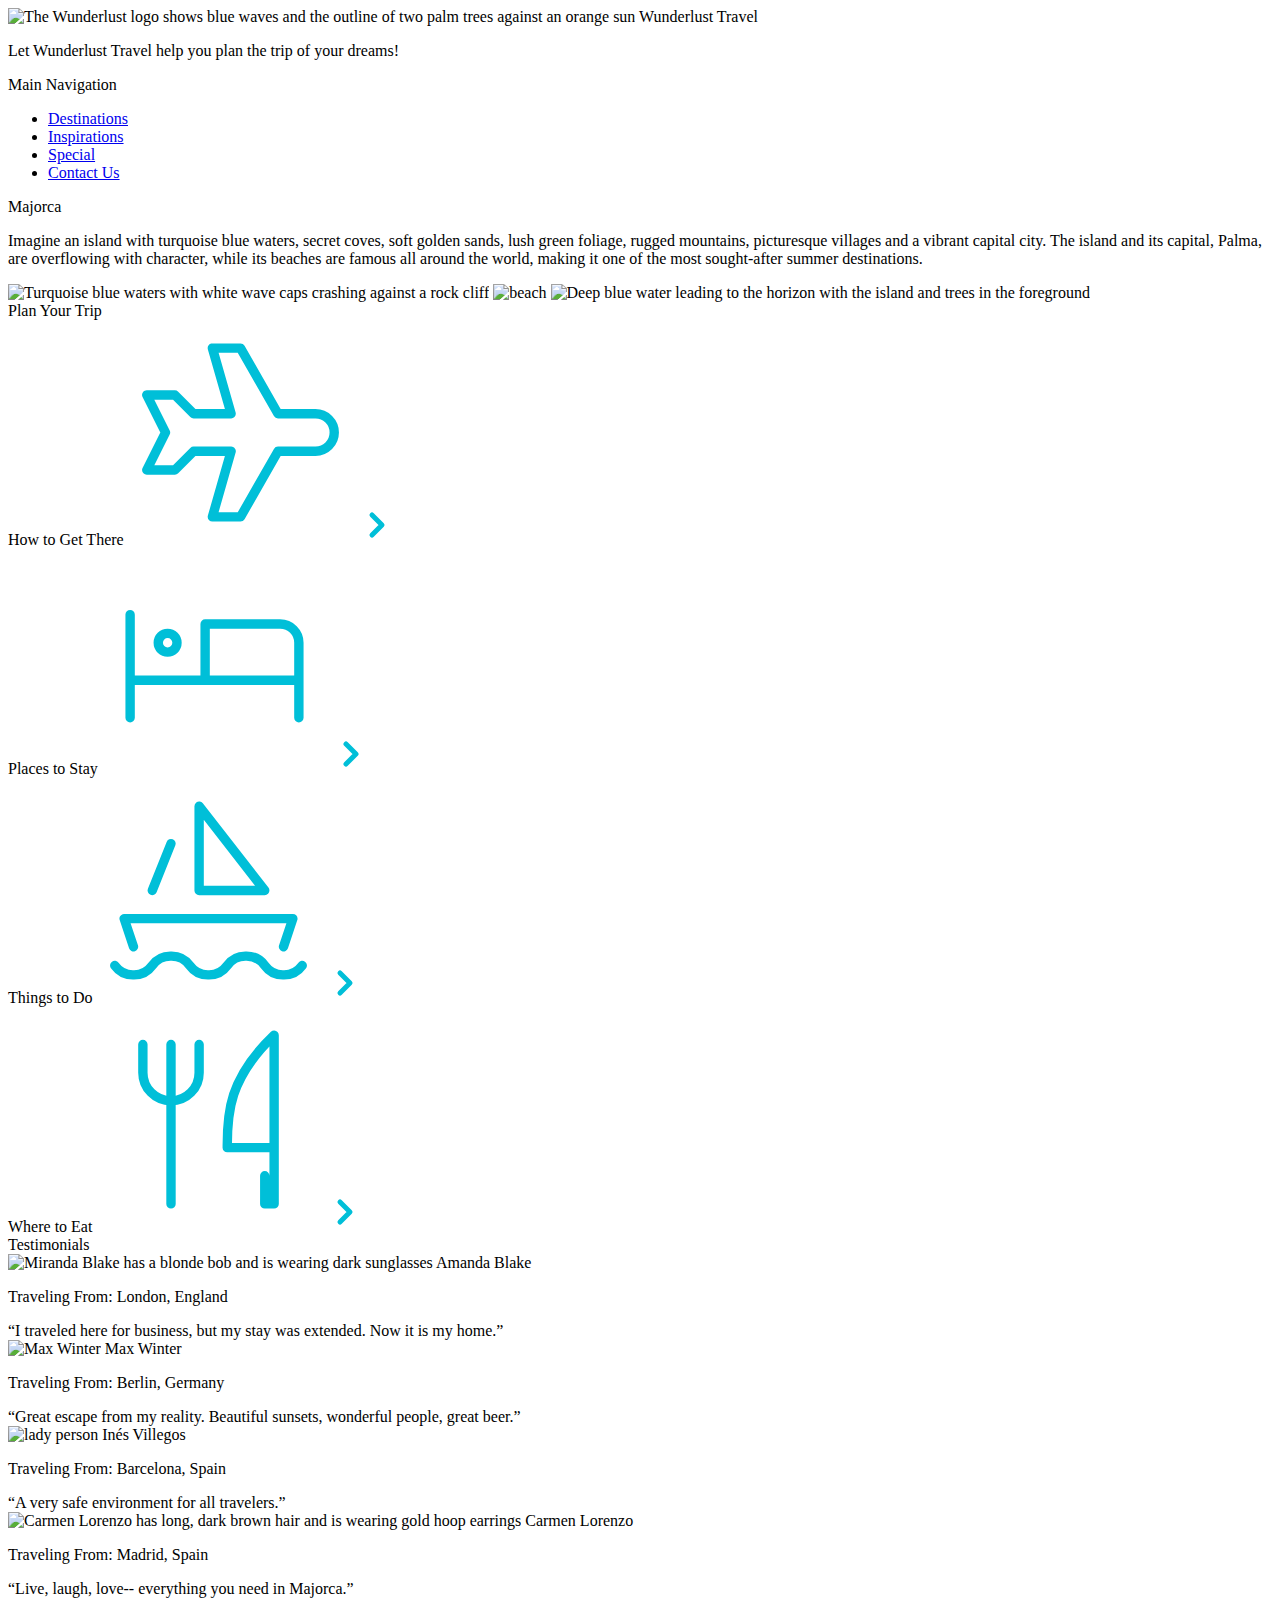
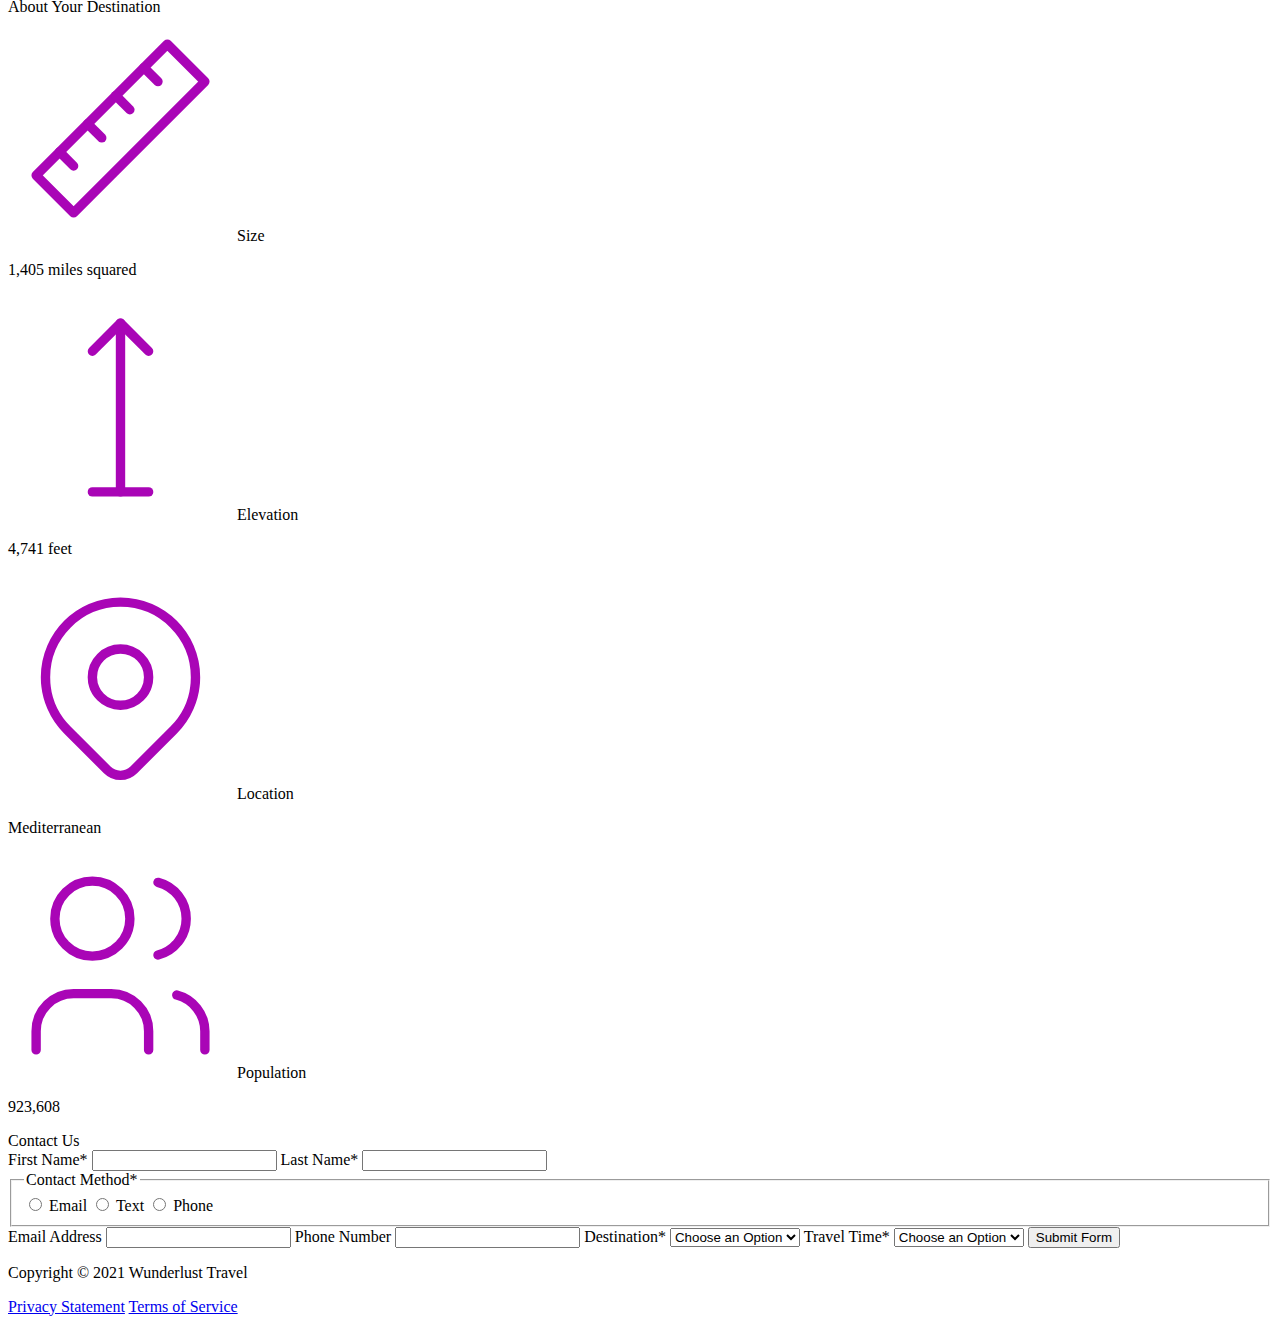
==== majorca.html @ 6e68e991 "Added majorca.html" ====
<!DOCTYPE html>
<html lang="en">
    <head>
<!--         Add all required tags in the head here - meta tags for SEO, responsiveness, and with info about the page, etc., in addition to tags to create a card on Twitter with a large image and open graph tags to allow for sharing on other social media sites -->
    </head>
    <body>
<!--         Reveiew the document and add the proper tags to all of the headings  throughout. Use the outline feature in the validator to ensure that these have been added correctly. See the image of the correct outline as a reference if you have questions 

Also review the alt text on all of the images to ensure that it is descriptive and appropriate-->
        <header>
            <img src="images/logo.png" alt="The Wunderlust logo shows blue waves and the outline of two palm trees against an orange sun">
            Wunderlust Travel
            <p>Let Wunderlust Travel help you plan the trip of your dreams!</p>
            <nav>
                Main Navigation
                <ul>
                    <li><a href="#">Destinations</a></li>
                    <li><a href="#">Inspirations</a></li>
                    <li><a href="#">Special</a></li>
                    <li><a href="#">Contact Us</a></li>
                </ul>
            </nav>
        </header>
        <main>
            <article>  
                Majorca
                <p>Imagine an island with turquoise blue waters, secret coves, soft golden sands, lush green foliage, rugged mountains, picturesque villages and a vibrant capital city. The island and its capital, Palma, are overflowing with character, while its beaches are famous all around the world, making it one of the most sought-after summer destinations.</p>
                <img src="images/majorca-waves.png" alt="Turquoise blue waters with white wave caps crashing against a rock cliff">
                <img src="images/majorca-beach.png" alt="beach">
                <img src="images/majorca-cove.png" alt="Deep blue water leading to the horizon with the island and trees in the foreground">
                <section>
                    Plan Your Trip
                    <section>
                        How to Get There
                        <svg xmlns="http://www.w3.org/2000/svg" class="icon icon-tabler icon-tabler-plane" width="225" height="225" viewBox="0 0 24 24" stroke-width="1" stroke="#00bfd8" fill="none" stroke-linecap="round" stroke-linejoin="round"> <path stroke="none" d="M0 0h24v24H0z" fill="none"/> <path d="M16 10h4a2 2 0 0 1 0 4h-4l-4 7h-3l2 -7h-4l-2 2h-3l2 -4l-2 -4h3l2 2h4l-2 -7h3z" /></svg>
                        <a href="#" title="Search for flights">
                            <svg xmlns="http://www.w3.org/2000/svg" class="icon icon-tabler icon-tabler-chevron-right" width="40" height="40" viewBox="0 0 24 24" stroke-width="3" stroke="#00bfd8" fill="none" stroke-linecap="round" stroke-linejoin="round"><path stroke="none" d="M0 0h24v24H0z" fill="none"/><polyline points="9 6 15 12 9 18" /></svg>
                        </a>
                    </section>      
                    <section>
                        Places to Stay
                        <svg xmlns="http://www.w3.org/2000/svg" class="icon icon-tabler icon-tabler-bed" width="225" height="225" viewBox="0 0 24 24" stroke-width="1" stroke="#00bfd8" fill="none" stroke-linecap="round" stroke-linejoin="round"><path stroke="none" d="M0 0h24v24H0z" fill="none"/><path d="M3 7v11m0 -4h18m0 4v-8a2 2 0 0 0 -2 -2h-8v6" /><circle cx="7" cy="10" r="1" /></svg>
                        <a href="#" title="Search for hotels">
                            <svg xmlns="http://www.w3.org/2000/svg" class="icon icon-tabler icon-tabler-chevron-right" width="40" height="40" viewBox="0 0 24 24" stroke-width="3" stroke="#00bfd8" fill="none" stroke-linecap="round" stroke-linejoin="round"><path stroke="none" d="M0 0h24v24H0z" fill="none"/><polyline points="9 6 15 12 9 18" /></svg> 
                        </a>
                    </section>
                    <section>
                        Things to Do
                        <svg xmlns="http://www.w3.org/2000/svg" class="icon icon-tabler icon-tabler-sailboat" width="225" height="225" viewBox="0 0 24 24" stroke-width="1" stroke="#00bfd8" fill="none" stroke-linecap="round" stroke-linejoin="round"><path stroke="none" d="M0 0h24v24H0z" fill="none"/><path d="M2 20a2.4 2.4 0 0 0 2 1a2.4 2.4 0 0 0 2 -1a2.4 2.4 0 0 1 2 -1a2.4 2.4 0 0 1 2 1a2.4 2.4 0 0 0 2 1a2.4 2.4 0 0 0 2 -1a2.4 2.4 0 0 1 2 -1a2.4 2.4 0 0 1 2 1a2.4 2.4 0 0 0 2 1a2.4 2.4 0 0 0 2 -1" /><path d="M4 18l-1 -3h18l-1 3" /><path d="M11 12h7l-7 -9v9" /><line x1="8" y1="7" x2="6" y2="12" /></svg>
                        <a href="#" title="Search for Activities">
                            <svg xmlns="http://www.w3.org/2000/svg" class="icon icon-tabler icon-tabler-chevron-right" width="40" height="40" viewBox="0 0 24 24" stroke-width="3" stroke="#00bfd8" fill="none" stroke-linecap="round" stroke-linejoin="round"><path stroke="none" d="M0 0h24v24H0z" fill="none"/><polyline points="9 6 15 12 9 18" /></svg> 
                        </a>                     
                    </section>    
                    <section>
                        Where to Eat
                        <svg xmlns="http://www.w3.org/2000/svg" class="icon icon-tabler icon-tabler-tools-kitchen-2" width="225" height="225" viewBox="0 0 24 24" stroke-width="1" stroke="#00bfd8" fill="none" stroke-linecap="round" stroke-linejoin="round"><path stroke="none" d="M0 0h24v24H0z" fill="none"/><path d="M19 3v12h-5c-.023 -3.681 .184 -7.406 5 -12zm0 12v6h-1v-3m-10 -14v17m-3 -17v3a3 3 0 1 0 6 0v-3" /></svg>
                        <a href="#" title="Search for Restaurants">
                            <svg xmlns="http://www.w3.org/2000/svg" class="icon icon-tabler icon-tabler-chevron-right" width="40" height="40" viewBox="0 0 24 24" stroke-width="3" stroke="#00bfd8" fill="none" stroke-linecap="round" stroke-linejoin="round"><path stroke="none" d="M0 0h24v24H0z" fill="none"/><polyline points="9 6 15 12 9 18" /></svg>                          
                        </a>
                    </section>   
                </section>
                <section>
                    Testimonials
                    <section>
                        <img src="images/mirando-blake.png" alt="Miranda Blake has a blonde bob and is wearing dark sunglasses">
                        Amanda Blake
                        <p>Traveling From: London, England</p>
                        <q>I traveled here for business, but my stay was extended. Now it is my home.</q>
                    </section>
                    <section>
                        <img src="images/max-winter.png" alt="Max Winter">
                        Max Winter
                        <p>Traveling From: Berlin, Germany</p>
                        <q>Great escape from my reality. Beautiful sunsets, wonderful people, great beer.</q>
                    </section>
                    <section>
                        <img src="images/ines-villegoes.png" alt="lady person">
                        Inés Villegos
                        <p>Traveling From: Barcelona, Spain</p>
                        <q>A very safe environment for all travelers.</q>
                    </section>
                    <section>
                        <img src="images/carmen-lorenzo.png" alt="Carmen Lorenzo has long, dark brown hair and is wearing gold hoop earrings">
                        Carmen Lorenzo
                        <p>Traveling From: Madrid, Spain</p>
                        <q>Live, laugh, love-- everything you need in Majorca.</q>
                    </section>
                </section>
                <section>
                    About Your Destination
                    <section>
                        <svg xmlns="http://www.w3.org/2000/svg" class="icon icon-tabler icon-tabler-ruler-2" width="225" height="225" viewBox="0 0 24 24" stroke-width="1" stroke="#a905b6" fill="none" stroke-linecap="round" stroke-linejoin="round"><path stroke="none" d="M0 0h24v24H0z" fill="none"/><path d="M17 3l4 4l-14 14l-4 -4z" /><path d="M16 7l-1.5 -1.5" /><path d="M13 10l-1.5 -1.5" /><path d="M10 13l-1.5 -1.5" /><path d="M7 16l-1.5 -1.5" /></svg>
                        Size
                        <p>1,405 miles squared</p>
                    </section>
                    <section>
                        <svg xmlns="http://www.w3.org/2000/svg" class="icon icon-tabler icon-tabler-arrow-top-bar" width="225" height="225" viewBox="0 0 24 24" stroke-width="1" stroke="#a905b6" fill="none" stroke-linecap="round" stroke-linejoin="round"><path stroke="none" d="M0 0h24v24H0z" fill="none"/><line x1="12" y1="21" x2="12" y2="3" /><path d="M15 6l-3 -3l-3 3" /><line x1="9" y1="21" x2="15" y2="21" /></svg>
                        Elevation
                        <p>4,741 feet</p>
                    </section>
                    <section>
                        <svg xmlns="http://www.w3.org/2000/svg" class="icon icon-tabler icon-tabler-map-pin" width="225" height="225" viewBox="0 0 24 24" stroke-width="1" stroke="#a905b6" fill="none" stroke-linecap="round" stroke-linejoin="round"><path stroke="none" d="M0 0h24v24H0z" fill="none"/><circle cx="12" cy="11" r="3" /><path d="M17.657 16.657l-4.243 4.243a2 2 0 0 1 -2.827 0l-4.244 -4.243a8 8 0 1 1 11.314 0z" /></svg>
                        Location
                        <p>Mediterranean</p>
                    </section>
                    <section>
                        <svg xmlns="http://www.w3.org/2000/svg" class="icon icon-tabler icon-tabler-users" width="225" height="225" viewBox="0 0 24 24" stroke-width="1" stroke="#a905b6" fill="none" stroke-linecap="round" stroke-linejoin="round"><path stroke="none" d="M0 0h24v24H0z" fill="none"/><circle cx="9" cy="7" r="4" /><path d="M3 21v-2a4 4 0 0 1 4 -4h4a4 4 0 0 1 4 4v2" /><path d="M16 3.13a4 4 0 0 1 0 7.75" /><path d="M21 21v-2a4 4 0 0 0 -3 -3.85" /></svg>
                        Population
                        <p>923,608</p>
                    </section>
                </section>
                <section>
                    Contact Us
                    <form method="post" action="https://wp.zybooks.com/form-viewer.php">
                        <label for="fName">First Name<span>*</span></label>
                        <input type="text" name="fName" id="fName" autocomplete="given-name" required>
                        <label for="lName">Last Name<span>*</span></label>
                        <input type="text" name="lName" id="lName" autocomplete="family-name" required>
                        <fieldset>
                            <legend>Contact Method<span>*</span></legend>
                            <input type="radio" name="contactPref" id="prefEmail" required>
                            <label for="prefEmail">Email</label>
                            <input type="radio" name="contactPref" id="prefText">
                            <label for="prefText">Text</label>
                            <input type="radio" name="contactPref" id="prefPhone">
                            <label for="prefPhone">Phone</label>
                        </fieldset>
                        <label for="email">Email Address</label>
                        <input type="email" name="email" id="email" autocomplete="email">
                        <label for="phone">Phone Number</label>
                        <input type="tel" name="phone" id="phone" autocomplete="tel">
                        <label for="destination">Destination<span>*</span></label>
                        <select name="destination" id="destination" required>
                            <option value="">Choose an Option</option>
                            <option value="barcelona">Barcelona</option>
                            <option value="granada">Granada</option>
                            <option value="ibiza">Ibiza</option>
                            <option value="madrid">Madrid</option>
                            <option value="majora">Majora</option>
                            <option value="seville">Seville</option>
                            <option value="tenerife">Tenerife</option>
                            <option value="valencia">Valencia</option>
                        </select>
                        <label for="travelTime">Travel Time<span>*</span></label>
                        <select name="travelTime" id="travelTime" required>
                            <option value="">Choose an Option</option>
                            <option value="fall">Fall</option>
                            <option value="winter">Winter</option>
                            <option value="spring">Spring</option>
                            <option value="summer">Summer</option>
                            <option value="flexible">Flexible</option>
                        </select>
                        <input type="submit" name="mySubmit" id="mySubmit" value="Submit Form">
                    </form>
                </section>
            </article>
        </main>
        <footer>
            <p>Copyright &copy; 2021 Wunderlust Travel</p>
            <a href="#">Privacy Statement</a>
            <a href="#">Terms of Service</a>
        </footer>
    </body>
</html>
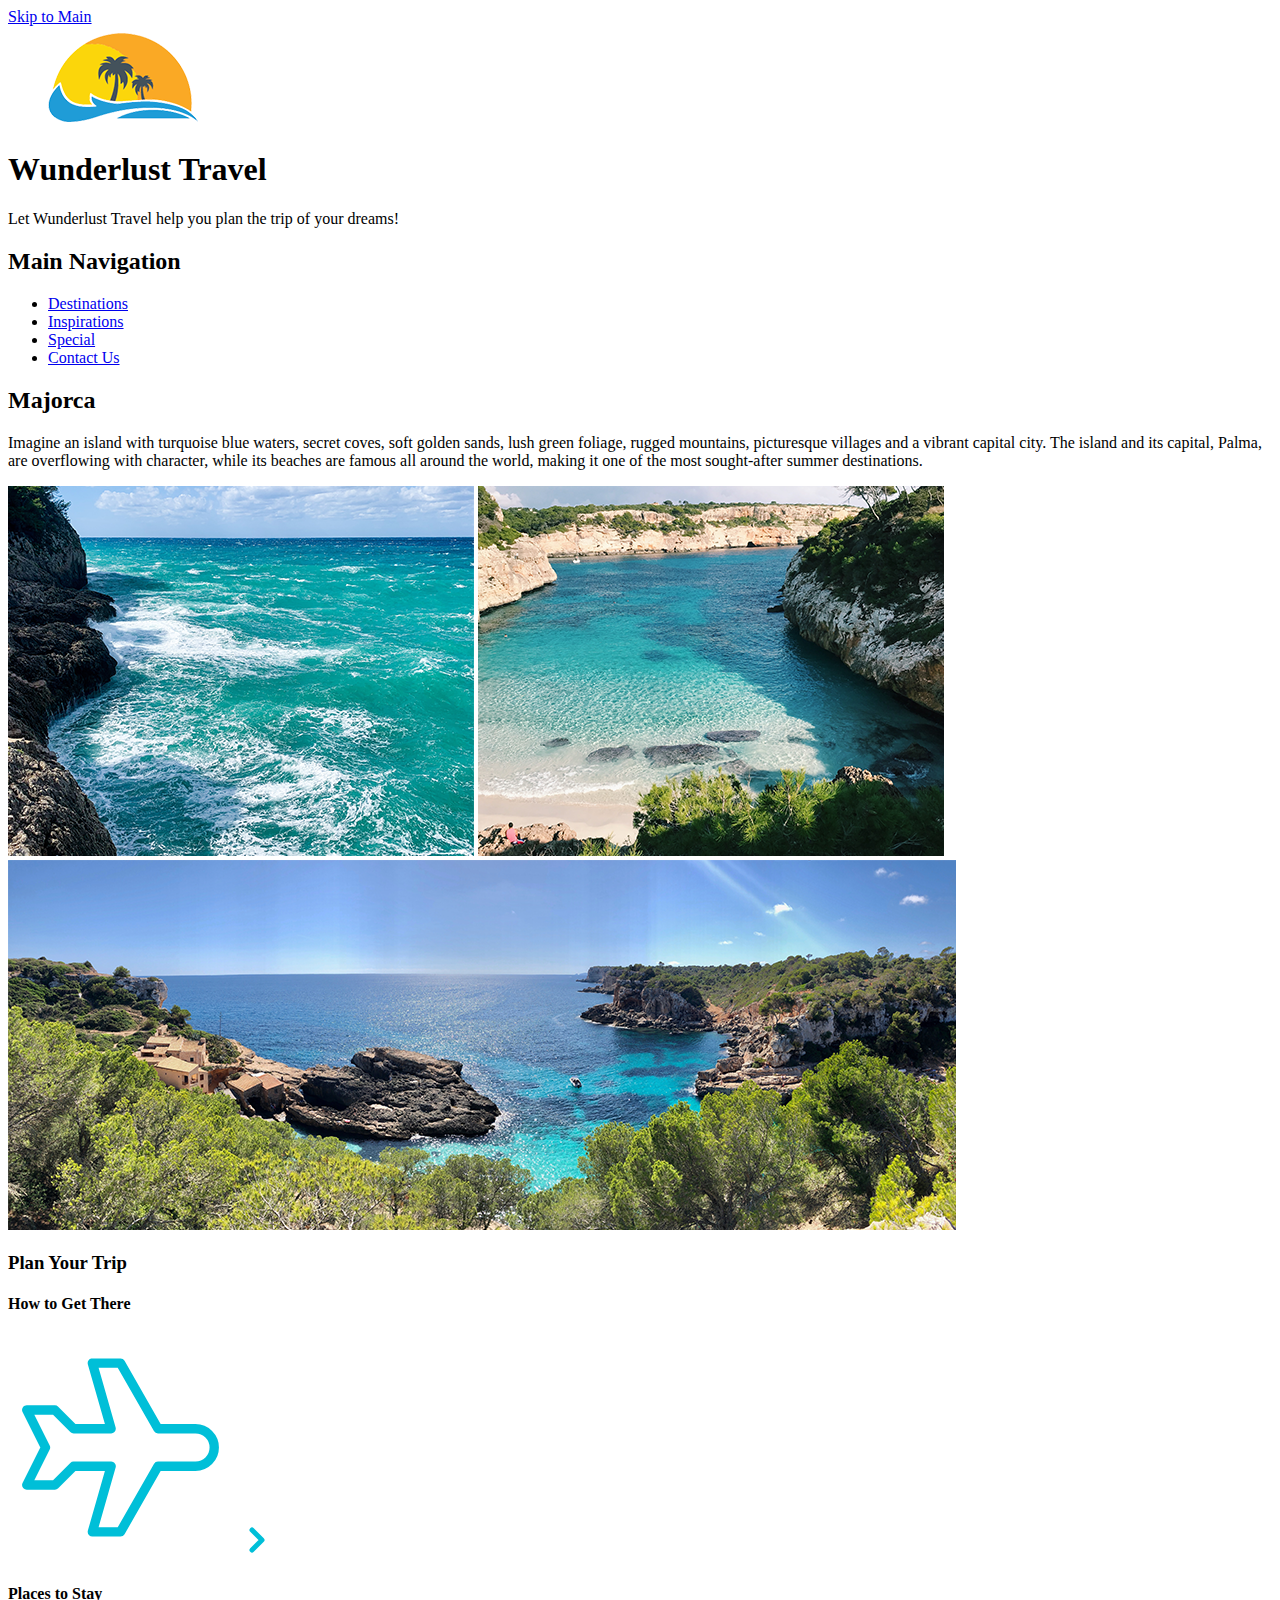
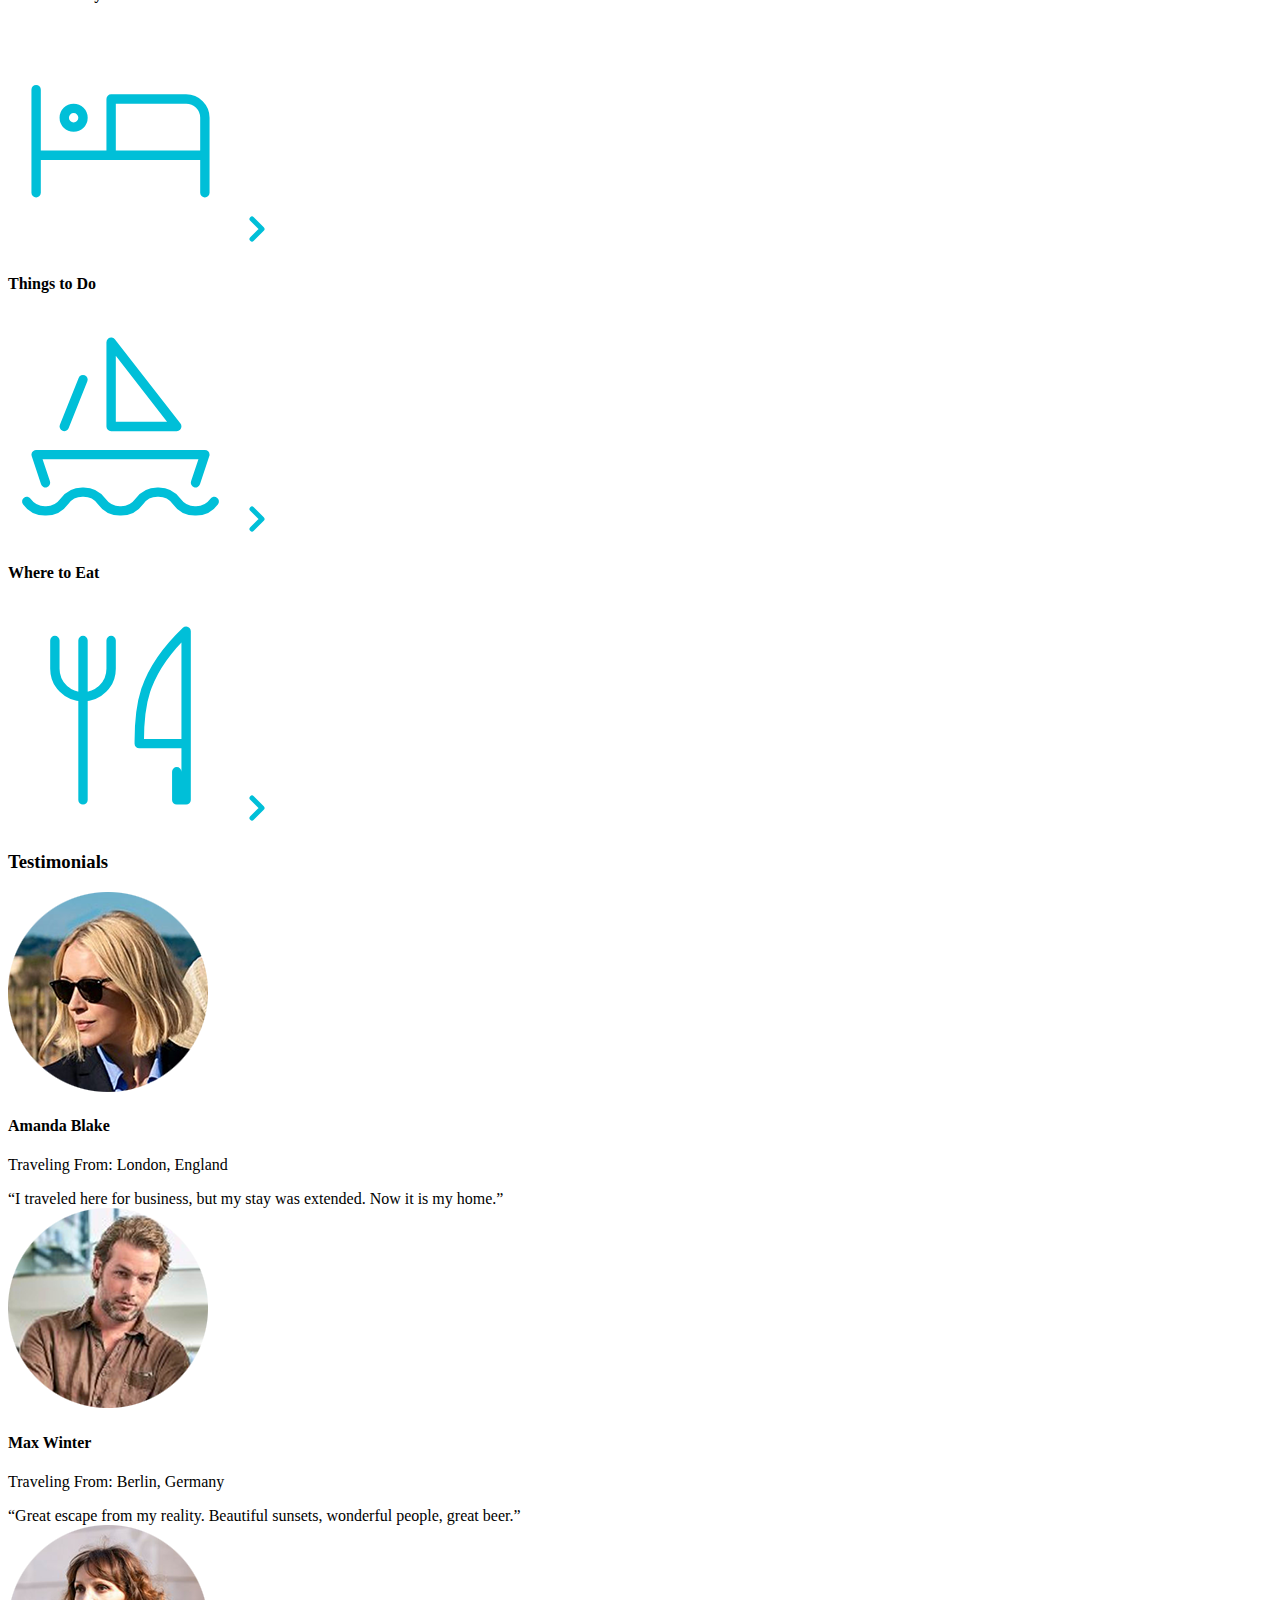
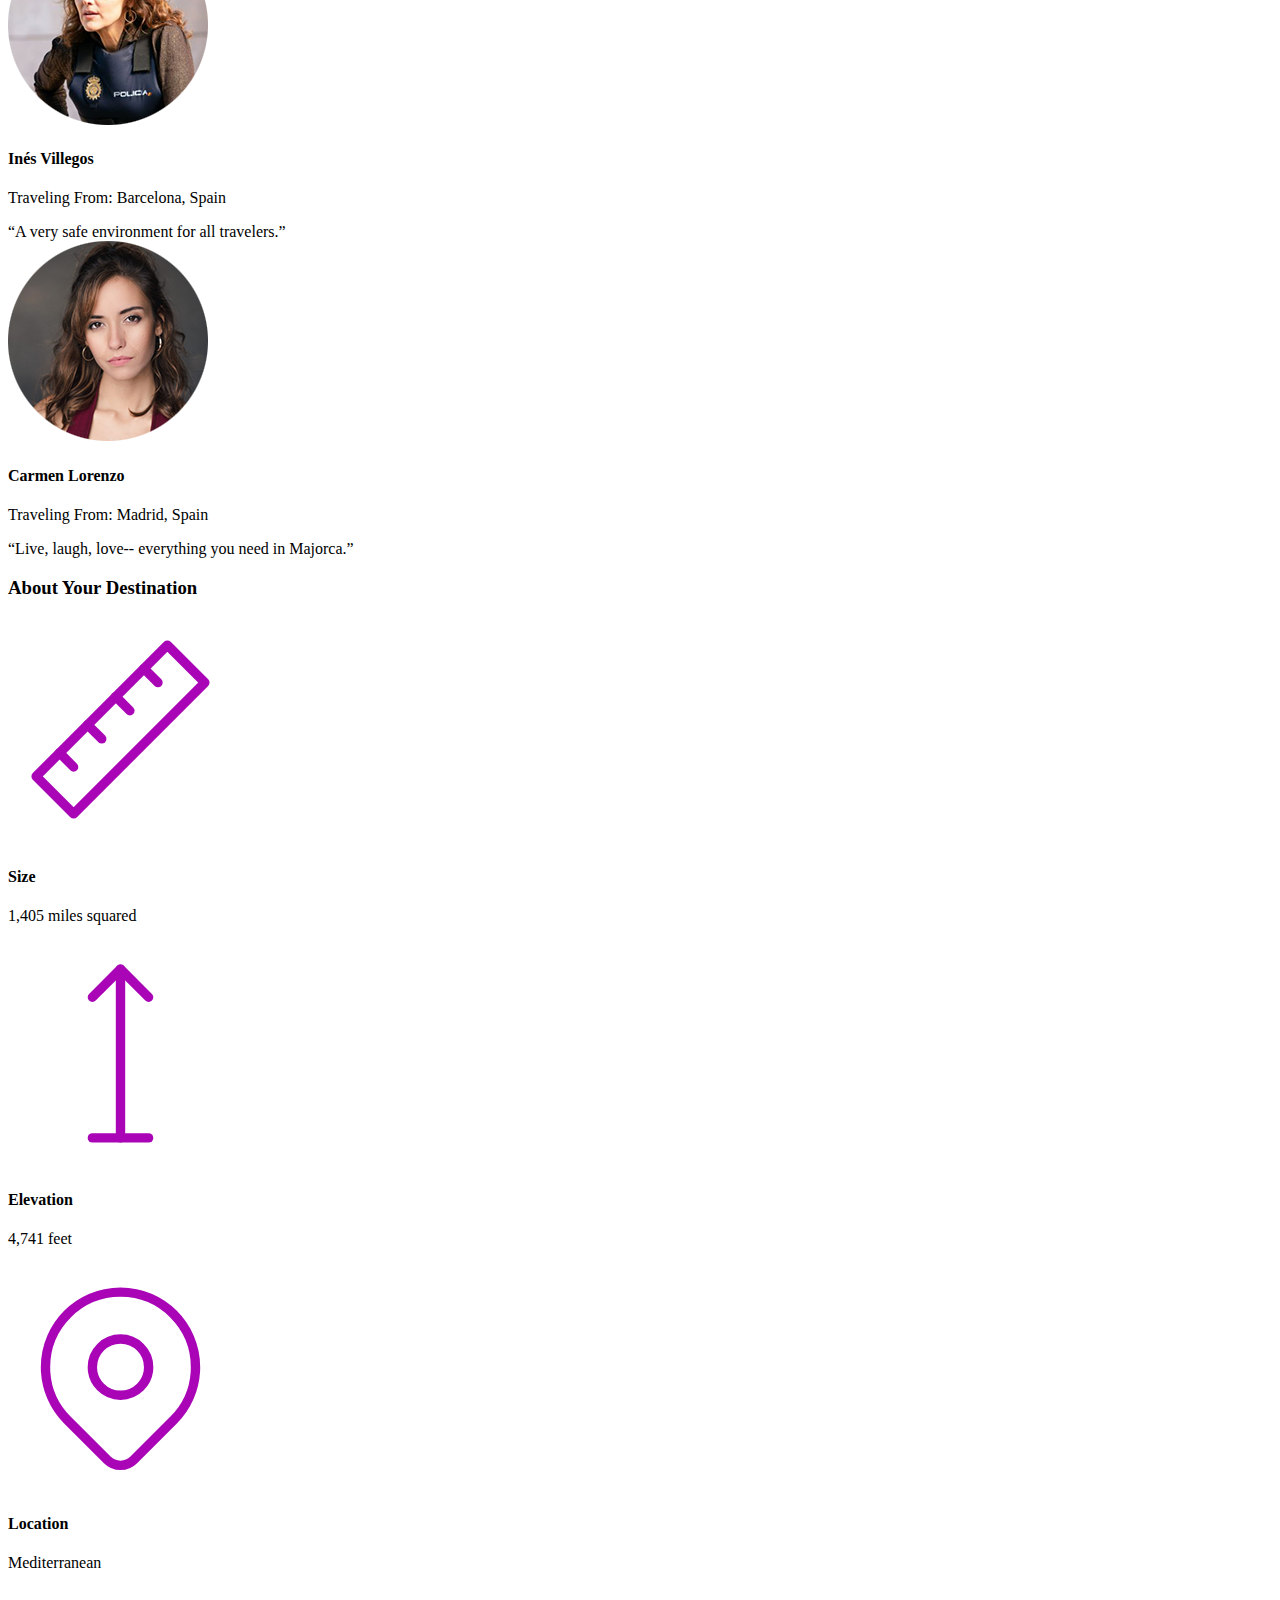
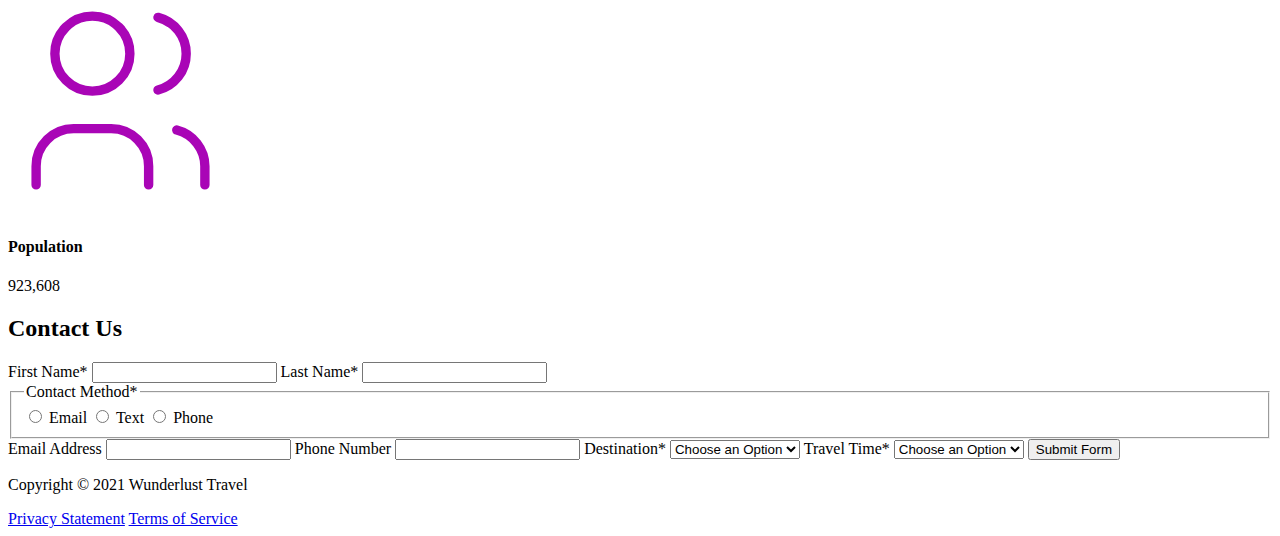
==== commit 3a052b28: "updated marjorca.html" ====
--- a/majorca.html
+++ b/majorca.html
@@ -2,17 +2,40 @@
 <html lang="en">
     <head>
 <!--         Add all required tags in the head here - meta tags for SEO, responsiveness, and with info about the page, etc., in addition to tags to create a card on Twitter with a large image and open graph tags to allow for sharing on other social media sites -->
+        <meta charset="UTF-8">
+        <meta name="viewport" content="width=device-width, initial-scale=1.0">
+        <meta name="author" content="Jonathan Alicea">
+        <meta name=”description” content ="Find information on Majorca and how you can plan a trip there today!">
+        <title>Majorca</title>
+
+        <meta property="og:title" content="Majorca">
+        <meta property="og:url" content="https://jalicea02.github.io/majorca">    
+        <meta property="og:type" content="website">
+        <meta property="og:image" content="images/majorca-waves-L.png" >
+
+        <meta name="twitter:card" content="summary_large_image">
+        <meta name="twitter:site" content="@twitterUser">
+        <meta name=”twitter:creator” content=”@twitterUser”>
+        <meta property="twitter:title" content="Majorca">
+        <meta property="twitter:description" content="Find information on Majorca and how you can plan a trip there today!">
+        <meta property="twitter:image" content="images/majorca-waves-L.png">
     </head>
     <body>
 <!--         Reveiew the document and add the proper tags to all of the headings  throughout. Use the outline feature in the validator to ensure that these have been added correctly. See the image of the correct outline as a reference if you have questions 
 
 Also review the alt text on all of the images to ensure that it is descriptive and appropriate-->
+        <a href="#main-content" class="skip-link">Skip to Main</a>
         <header>
-            <img src="images/logo.png" alt="The Wunderlust logo shows blue waves and the outline of two palm trees against an orange sun">
-            Wunderlust Travel
+            <picture>
+                <source media ="(min-width: 1080px)" srcset="images/logo-L.png">
+                <source media="(max-width: 780px)" srcset="images/logo-M.png">
+                <source media="(max-width: 320px)" srcset="images/logo-S.png">
+                <img src="images/logo-S.png" alt="The silhouette of two palm trees in the setting sun overlooking some blue waves">
+            </picture>
+            <h1>Wunderlust Travel</h1>
             <p>Let Wunderlust Travel help you plan the trip of your dreams!</p>
             <nav>
-                Main Navigation
+                <h2>Main Navigation</h2>
                 <ul>
                     <li><a href="#">Destinations</a></li>
                     <li><a href="#">Inspirations</a></li>
@@ -21,96 +44,134 @@
                 </ul>
             </nav>
         </header>
-        <main>
-            <article>  
-                Majorca
+        <main id = "main-content">
+            <section>  
+                <h2>Majorca</h2>
                 <p>Imagine an island with turquoise blue waters, secret coves, soft golden sands, lush green foliage, rugged mountains, picturesque villages and a vibrant capital city. The island and its capital, Palma, are overflowing with character, while its beaches are famous all around the world, making it one of the most sought-after summer destinations.</p>
-                <img src="images/majorca-waves.png" alt="Turquoise blue waters with white wave caps crashing against a rock cliff">
-                <img src="images/majorca-beach.png" alt="beach">
-                <img src="images/majorca-cove.png" alt="Deep blue water leading to the horizon with the island and trees in the foreground">
-                <section>
-                    Plan Your Trip
-                    <section>
-                        How to Get There
-                        <svg xmlns="http://www.w3.org/2000/svg" class="icon icon-tabler icon-tabler-plane" width="225" height="225" viewBox="0 0 24 24" stroke-width="1" stroke="#00bfd8" fill="none" stroke-linecap="round" stroke-linejoin="round"> <path stroke="none" d="M0 0h24v24H0z" fill="none"/> <path d="M16 10h4a2 2 0 0 1 0 4h-4l-4 7h-3l2 -7h-4l-2 2h-3l2 -4l-2 -4h3l2 2h4l-2 -7h3z" /></svg>
-                        <a href="#" title="Search for flights">
-                            <svg xmlns="http://www.w3.org/2000/svg" class="icon icon-tabler icon-tabler-chevron-right" width="40" height="40" viewBox="0 0 24 24" stroke-width="3" stroke="#00bfd8" fill="none" stroke-linecap="round" stroke-linejoin="round"><path stroke="none" d="M0 0h24v24H0z" fill="none"/><polyline points="9 6 15 12 9 18" /></svg>
-                        </a>
-                    </section>      
-                    <section>
-                        Places to Stay
-                        <svg xmlns="http://www.w3.org/2000/svg" class="icon icon-tabler icon-tabler-bed" width="225" height="225" viewBox="0 0 24 24" stroke-width="1" stroke="#00bfd8" fill="none" stroke-linecap="round" stroke-linejoin="round"><path stroke="none" d="M0 0h24v24H0z" fill="none"/><path d="M3 7v11m0 -4h18m0 4v-8a2 2 0 0 0 -2 -2h-8v6" /><circle cx="7" cy="10" r="1" /></svg>
-                        <a href="#" title="Search for hotels">
-                            <svg xmlns="http://www.w3.org/2000/svg" class="icon icon-tabler icon-tabler-chevron-right" width="40" height="40" viewBox="0 0 24 24" stroke-width="3" stroke="#00bfd8" fill="none" stroke-linecap="round" stroke-linejoin="round"><path stroke="none" d="M0 0h24v24H0z" fill="none"/><polyline points="9 6 15 12 9 18" /></svg> 
-                        </a>
-                    </section>
-                    <section>
-                        Things to Do
-                        <svg xmlns="http://www.w3.org/2000/svg" class="icon icon-tabler icon-tabler-sailboat" width="225" height="225" viewBox="0 0 24 24" stroke-width="1" stroke="#00bfd8" fill="none" stroke-linecap="round" stroke-linejoin="round"><path stroke="none" d="M0 0h24v24H0z" fill="none"/><path d="M2 20a2.4 2.4 0 0 0 2 1a2.4 2.4 0 0 0 2 -1a2.4 2.4 0 0 1 2 -1a2.4 2.4 0 0 1 2 1a2.4 2.4 0 0 0 2 1a2.4 2.4 0 0 0 2 -1a2.4 2.4 0 0 1 2 -1a2.4 2.4 0 0 1 2 1a2.4 2.4 0 0 0 2 1a2.4 2.4 0 0 0 2 -1" /><path d="M4 18l-1 -3h18l-1 3" /><path d="M11 12h7l-7 -9v9" /><line x1="8" y1="7" x2="6" y2="12" /></svg>
-                        <a href="#" title="Search for Activities">
-                            <svg xmlns="http://www.w3.org/2000/svg" class="icon icon-tabler icon-tabler-chevron-right" width="40" height="40" viewBox="0 0 24 24" stroke-width="3" stroke="#00bfd8" fill="none" stroke-linecap="round" stroke-linejoin="round"><path stroke="none" d="M0 0h24v24H0z" fill="none"/><polyline points="9 6 15 12 9 18" /></svg> 
-                        </a>                     
-                    </section>    
-                    <section>
-                        Where to Eat
-                        <svg xmlns="http://www.w3.org/2000/svg" class="icon icon-tabler icon-tabler-tools-kitchen-2" width="225" height="225" viewBox="0 0 24 24" stroke-width="1" stroke="#00bfd8" fill="none" stroke-linecap="round" stroke-linejoin="round"><path stroke="none" d="M0 0h24v24H0z" fill="none"/><path d="M19 3v12h-5c-.023 -3.681 .184 -7.406 5 -12zm0 12v6h-1v-3m-10 -14v17m-3 -17v3a3 3 0 1 0 6 0v-3" /></svg>
-                        <a href="#" title="Search for Restaurants">
-                            <svg xmlns="http://www.w3.org/2000/svg" class="icon icon-tabler icon-tabler-chevron-right" width="40" height="40" viewBox="0 0 24 24" stroke-width="3" stroke="#00bfd8" fill="none" stroke-linecap="round" stroke-linejoin="round"><path stroke="none" d="M0 0h24v24H0z" fill="none"/><polyline points="9 6 15 12 9 18" /></svg>                          
-                        </a>
-                    </section>   
-                </section>
-                <section>
-                    Testimonials
-                    <section>
-                        <img src="images/mirando-blake.png" alt="Miranda Blake has a blonde bob and is wearing dark sunglasses">
-                        Amanda Blake
+                <picture>
+                    <source media ="(min-width: 1080px)" srcset="images/majorca-waves-L.png">
+                    <source media="(max-width: 780px)" srcset="images/majorca-waves-M.png">
+                    <source media="(max-width: 320px)" srcset="images/majorca-waves-S.png">
+                    <img src="images/majorca-waves-S.png" alt="A rocky shoreline overseeing a vast bright blue ocean">
+                </picture>
+
+                <picture>
+                    <source media ="(min-width: 1080px)" srcset="images/majorca-beach-L.png">
+                    <source media="(max-width: 780px)" srcset="images/majorca-beach-M.png">
+                    <source media="(max-width: 320px)" srcset="images/majorca-beach-S.png">
+                    <img src="images/majorca-beach-S.png" alt="A small lagoon surrounded by rocky cliffs covered in lush greenery">
+                </picture>
+
+                <picture>
+                    <source media ="(min-width: 1080px)" srcset="images/majorca-cove-L.png">
+                    <source media="(max-width: 780px)" srcset="images/majorca-cove-M.png">
+                    <source media="(max-width: 320px)" srcset="images/majorca-cove-S.png">
+                    <img src="images/majorca-cove-S.png" alt="The rocky shoreline of Majorca covered in vast green trees and bushes">
+                </picture>
+            </section>
+            <section>
+                <h3>Plan Your Trip</h3>
+                <section>
+                    <h4>How to Get There</h4>
+                    <svg xmlns="http://www.w3.org/2000/svg" class="icon icon-tabler icon-tabler-plane" width="225" height="225" viewBox="0 0 24 24" stroke-width="1" stroke="#00bfd8" fill="none" stroke-linecap="round" stroke-linejoin="round"> <path stroke="none" d="M0 0h24v24H0z" fill="none"/> <path d="M16 10h4a2 2 0 0 1 0 4h-4l-4 7h-3l2 -7h-4l-2 2h-3l2 -4l-2 -4h3l2 2h4l-2 -7h3z" /></svg>
+                    <a href="#" title="Search for flights">
+                        <svg xmlns="http://www.w3.org/2000/svg" class="icon icon-tabler icon-tabler-chevron-right" width="40" height="40" viewBox="0 0 24 24" stroke-width="3" stroke="#00bfd8" fill="none" stroke-linecap="round" stroke-linejoin="round"><path stroke="none" d="M0 0h24v24H0z" fill="none"/><polyline points="9 6 15 12 9 18" /></svg>
+                    </a>
+                </section>      
+                <section>
+                    <h4>Places to Stay</h4>
+                    <svg xmlns="http://www.w3.org/2000/svg" class="icon icon-tabler icon-tabler-bed" width="225" height="225" viewBox="0 0 24 24" stroke-width="1" stroke="#00bfd8" fill="none" stroke-linecap="round" stroke-linejoin="round"><path stroke="none" d="M0 0h24v24H0z" fill="none"/><path d="M3 7v11m0 -4h18m0 4v-8a2 2 0 0 0 -2 -2h-8v6" /><circle cx="7" cy="10" r="1" /></svg>
+                    <a href="#" title="Search for hotels">
+                        <svg xmlns="http://www.w3.org/2000/svg" class="icon icon-tabler icon-tabler-chevron-right" width="40" height="40" viewBox="0 0 24 24" stroke-width="3" stroke="#00bfd8" fill="none" stroke-linecap="round" stroke-linejoin="round"><path stroke="none" d="M0 0h24v24H0z" fill="none"/><polyline points="9 6 15 12 9 18" /></svg> 
+                    </a>
+                </section>
+                <section>
+                    <h4>Things to Do</h4>
+                    <svg xmlns="http://www.w3.org/2000/svg" class="icon icon-tabler icon-tabler-sailboat" width="225" height="225" viewBox="0 0 24 24" stroke-width="1" stroke="#00bfd8" fill="none" stroke-linecap="round" stroke-linejoin="round"><path stroke="none" d="M0 0h24v24H0z" fill="none"/><path d="M2 20a2.4 2.4 0 0 0 2 1a2.4 2.4 0 0 0 2 -1a2.4 2.4 0 0 1 2 -1a2.4 2.4 0 0 1 2 1a2.4 2.4 0 0 0 2 1a2.4 2.4 0 0 0 2 -1a2.4 2.4 0 0 1 2 -1a2.4 2.4 0 0 1 2 1a2.4 2.4 0 0 0 2 1a2.4 2.4 0 0 0 2 -1" /><path d="M4 18l-1 -3h18l-1 3" /><path d="M11 12h7l-7 -9v9" /><line x1="8" y1="7" x2="6" y2="12" /></svg>
+                    <a href="#" title="Search for Activities">
+                        <svg xmlns="http://www.w3.org/2000/svg" class="icon icon-tabler icon-tabler-chevron-right" width="40" height="40" viewBox="0 0 24 24" stroke-width="3" stroke="#00bfd8" fill="none" stroke-linecap="round" stroke-linejoin="round"><path stroke="none" d="M0 0h24v24H0z" fill="none"/><polyline points="9 6 15 12 9 18" /></svg> 
+                    </a>                     
+                </section>    
+                <section>
+                    <h4>Where to Eat</h4>
+                    <svg xmlns="http://www.w3.org/2000/svg" class="icon icon-tabler icon-tabler-tools-kitchen-2" width="225" height="225" viewBox="0 0 24 24" stroke-width="1" stroke="#00bfd8" fill="none" stroke-linecap="round" stroke-linejoin="round"><path stroke="none" d="M0 0h24v24H0z" fill="none"/><path d="M19 3v12h-5c-.023 -3.681 .184 -7.406 5 -12zm0 12v6h-1v-3m-10 -14v17m-3 -17v3a3 3 0 1 0 6 0v-3" /></svg>
+                    <a href="#" title="Search for Restaurants">
+                        <svg xmlns="http://www.w3.org/2000/svg" class="icon icon-tabler icon-tabler-chevron-right" width="40" height="40" viewBox="0 0 24 24" stroke-width="3" stroke="#00bfd8" fill="none" stroke-linecap="round" stroke-linejoin="round"><path stroke="none" d="M0 0h24v24H0z" fill="none"/><polyline points="9 6 15 12 9 18" /></svg>                          
+                    </a>
+                </section>   
+                </section>
+                <section>
+                    <h3>Testimonials</h3>
+                    <section>
+                        <picture>
+                            <source media ="(min-width: 1080px)" srcset="images/miranda-blake-L.png">
+                            <source media="(max-width: 780px)" srcset="images/miranda-blake-M.png">
+                            <source media="(max-width: 320px)" srcset="images/miranda-blake-S.png">
+                            <img src="images/miranda-blake-S.png" alt="A blonde woman wearing sunglasses and a collared, blue, button-up shirt and a black blazer">
+                        </picture>
+                        <h4>Amanda Blake</h4>
                         <p>Traveling From: London, England</p>
                         <q>I traveled here for business, but my stay was extended. Now it is my home.</q>
                     </section>
                     <section>
-                        <img src="images/max-winter.png" alt="Max Winter">
-                        Max Winter
+                        <picture>
+                            <source media ="(min-width: 1080px)" srcset="images/max-winter-L.png">
+                            <source media="(max-width: 780px)" srcset="images/max-winter-M.png">
+                            <source media="(max-width: 320px)" srcset="images/max-winter-S.png">
+                            <img src="images/max-winter-S.png" alt="A man with dirty blonde hair and a goatee wearing a brown button-up shirt">
+                        </picture>
+                        <h4>Max Winter</h4>
                         <p>Traveling From: Berlin, Germany</p>
                         <q>Great escape from my reality. Beautiful sunsets, wonderful people, great beer.</q>
                     </section>
                     <section>
-                        <img src="images/ines-villegoes.png" alt="lady person">
-                        Inés Villegos
+                        <picture>
+                            <source media ="(min-width: 1080px)" srcset="images/ines-villegoes-L.png">
+                            <source media="(max-width: 780px)" srcset="images/ines-villegoes-M.png">
+                            <source media="(max-width: 320px)" srcset="images/ines-villegoes-S.png">
+                            <img src="images/ines-villegoes-S.png" alt="A woman with light brown hair wearing a body armor chest-piece labeled 'police'">
+                        </picture>
+                        <h4>Inés Villegos</h4>
                         <p>Traveling From: Barcelona, Spain</p>
                         <q>A very safe environment for all travelers.</q>
                     </section>
                     <section>
-                        <img src="images/carmen-lorenzo.png" alt="Carmen Lorenzo has long, dark brown hair and is wearing gold hoop earrings">
-                        Carmen Lorenzo
+                        <picture>
+                            <source media ="(min-width: 1080px)" srcset="images/carmen-lorenzo-L.png">
+                            <source media="(max-width: 780px)" srcset="images/carmen-lorenzo-M.png">
+                            <source media="(max-width: 320px)" srcset="images/carmen-lorenzo-S.png">
+                            <img src="images/carmen-lorenzo-S.png" alt="A woman with dark brown hair wearing a maroon top and hoop earrings">
+                        </picture>
+                        <h4>Carmen Lorenzo</h4>
                         <p>Traveling From: Madrid, Spain</p>
                         <q>Live, laugh, love-- everything you need in Majorca.</q>
                     </section>
                 </section>
                 <section>
-                    About Your Destination
+                    <h3>About Your Destination</h3>
                     <section>
                         <svg xmlns="http://www.w3.org/2000/svg" class="icon icon-tabler icon-tabler-ruler-2" width="225" height="225" viewBox="0 0 24 24" stroke-width="1" stroke="#a905b6" fill="none" stroke-linecap="round" stroke-linejoin="round"><path stroke="none" d="M0 0h24v24H0z" fill="none"/><path d="M17 3l4 4l-14 14l-4 -4z" /><path d="M16 7l-1.5 -1.5" /><path d="M13 10l-1.5 -1.5" /><path d="M10 13l-1.5 -1.5" /><path d="M7 16l-1.5 -1.5" /></svg>
-                        Size
+                        <h4>Size</h4>
                         <p>1,405 miles squared</p>
                     </section>
                     <section>
                         <svg xmlns="http://www.w3.org/2000/svg" class="icon icon-tabler icon-tabler-arrow-top-bar" width="225" height="225" viewBox="0 0 24 24" stroke-width="1" stroke="#a905b6" fill="none" stroke-linecap="round" stroke-linejoin="round"><path stroke="none" d="M0 0h24v24H0z" fill="none"/><line x1="12" y1="21" x2="12" y2="3" /><path d="M15 6l-3 -3l-3 3" /><line x1="9" y1="21" x2="15" y2="21" /></svg>
-                        Elevation
+                        <h4>Elevation</h4>
                         <p>4,741 feet</p>
                     </section>
                     <section>
                         <svg xmlns="http://www.w3.org/2000/svg" class="icon icon-tabler icon-tabler-map-pin" width="225" height="225" viewBox="0 0 24 24" stroke-width="1" stroke="#a905b6" fill="none" stroke-linecap="round" stroke-linejoin="round"><path stroke="none" d="M0 0h24v24H0z" fill="none"/><circle cx="12" cy="11" r="3" /><path d="M17.657 16.657l-4.243 4.243a2 2 0 0 1 -2.827 0l-4.244 -4.243a8 8 0 1 1 11.314 0z" /></svg>
-                        Location
+                        <h4>Location</h4>
                         <p>Mediterranean</p>
                     </section>
                     <section>
                         <svg xmlns="http://www.w3.org/2000/svg" class="icon icon-tabler icon-tabler-users" width="225" height="225" viewBox="0 0 24 24" stroke-width="1" stroke="#a905b6" fill="none" stroke-linecap="round" stroke-linejoin="round"><path stroke="none" d="M0 0h24v24H0z" fill="none"/><circle cx="9" cy="7" r="4" /><path d="M3 21v-2a4 4 0 0 1 4 -4h4a4 4 0 0 1 4 4v2" /><path d="M16 3.13a4 4 0 0 1 0 7.75" /><path d="M21 21v-2a4 4 0 0 0 -3 -3.85" /></svg>
-                        Population
+                        <h4>Population</h4>
                         <p>923,608</p>
                     </section>
                 </section>
                 <section>
-                    Contact Us
+                    <h2>Contact Us</h2>
                     <form method="post" action="https://wp.zybooks.com/form-viewer.php">
                         <label for="fName">First Name<span>*</span></label>
                         <input type="text" name="fName" id="fName" autocomplete="given-name" required>
@@ -153,7 +214,6 @@
                         <input type="submit" name="mySubmit" id="mySubmit" value="Submit Form">
                     </form>
                 </section>
-            </article>
         </main>
         <footer>
             <p>Copyright &copy; 2021 Wunderlust Travel</p>
